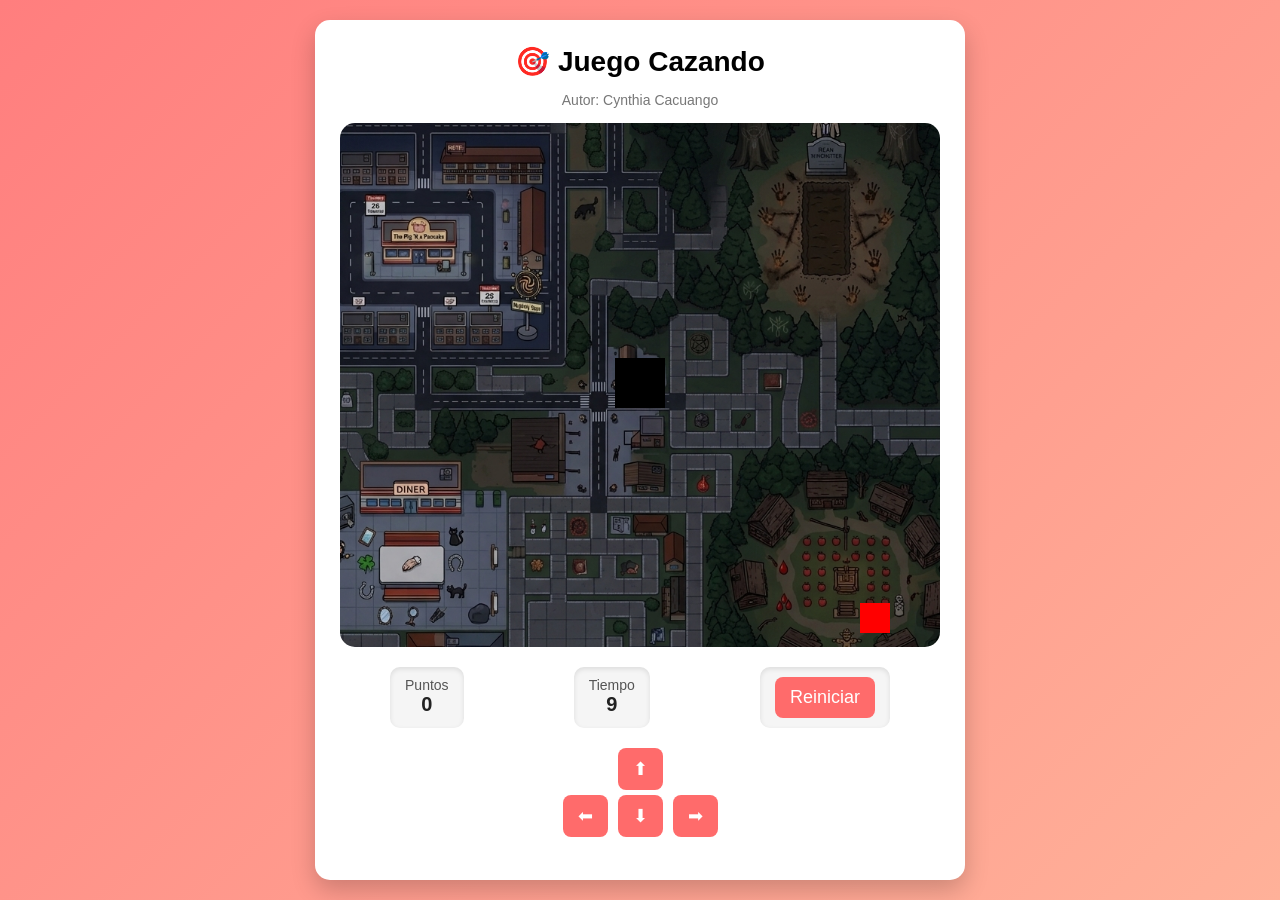
==== index.html @ 1f5ec0cc "Cambio de fondo canvas" ====
<!DOCTYPE html>
<html>
<head>
  <title>Juego Cazando</title>
  <link rel="stylesheet" href="cazando.css">
  <script src="utils.js"></script>
</head>
<body onload="iniciarJuego()">

  <div class="container">

    <header>
      <h1>🎯 Juego Cazando</h1>
      <p class="autor">Autor: Cynthia Cacuango</p>
    </header>

    <section class="game-area fondo">
  <canvas id="areaJuego" width="500" height="500"></canvas>
</section>

    <section class="panel">
      <div class="card">
        <span>Puntos</span>
        <strong id="puntos">0</strong>
      </div>
      <div class="card">
        <span>Tiempo</span>
        <strong id="tiempo">10</strong>
      </div>
      <div class="card">
        <button onclick="reiniciar();">Reiniciar</button>
      </div>
    </section>

    <section class="controles">
      <button id="btnArriba" onclick="moverArriba();">⬆</button>

      <div class="middle-controls">
        <button id="btnIzquierda" onclick="moverIzquierda();">⬅</button>
        <button id="btnAbajo" onclick="moverAbajo();">⬇</button>
        <button id="btnDerecha" onclick="moverDerecha();">➡</button>
      </div>
    </section>

    <p id="mensaje"></p>

  </div>

  <script src="cazando.js"></script>
</body>
</html>
---- cazando.css ----
body {
  margin: 0;
  font-family: 'Segoe UI', Tahoma, sans-serif;
  background: linear-gradient(135deg, #ff7e7e, #ffb199);
  display: flex;
  justify-content: center;
  align-items: center;
  min-height: 100vh;
}

/* CONTENEDOR PRINCIPAL */
.container {
  background: white;
  padding: 25px;
  border-radius: 15px;
  box-shadow: 0 10px 25px rgba(0,0,0,0.2);
  text-align: center;
  width: 90%;
  max-width: 600px;
}

/* HEADER */
h1 {
  margin: 0;
  font-size: 28px;
}

.autor {
  color: #777;
  font-size: 14px;
  margin-bottom: 15px;
}

.fondo {
  background-image: url("FondoP.png");
  background-size: cover;
  background-position: center;
  padding: 10px;
  border-radius: 15px;
}
/* CANVAS */
canvas {
  background: transparent;
}

/* PANEL */
.panel {
  display: flex;
  justify-content: space-around;
  margin: 20px 0;
  gap: 10px;
}

.card {
  background: #f5f5f5;
  padding: 10px 15px;
  border-radius: 10px;
  box-shadow: inset 0 2px 5px rgba(0,0,0,0.1);
}

.card span {
  display: block;
  font-size: 14px;
  color: #555;
}

.card strong {
  font-size: 20px;
  color: #222;
}

/* BOTONES */
button {
  padding: 10px 15px;
  font-size: 18px;
  border: none;
  border-radius: 8px;
  cursor: pointer;
  background: #ff6b6b;
  color: white;
  transition: 0.2s;
}

button:hover {
  background: #ff4b4b;
  transform: scale(1.05);
}

/* CONTROLES */
.controles {
  margin-top: 10px;
}

.middle-controls {
  display: flex;
  justify-content: center;
  gap: 10px;
  margin-top: 5px;
}

/* MENSAJE */
#mensaje {
  margin-top: 15px;
  font-size: 18px;
  font-weight: bold;
  color: #b30000;
}
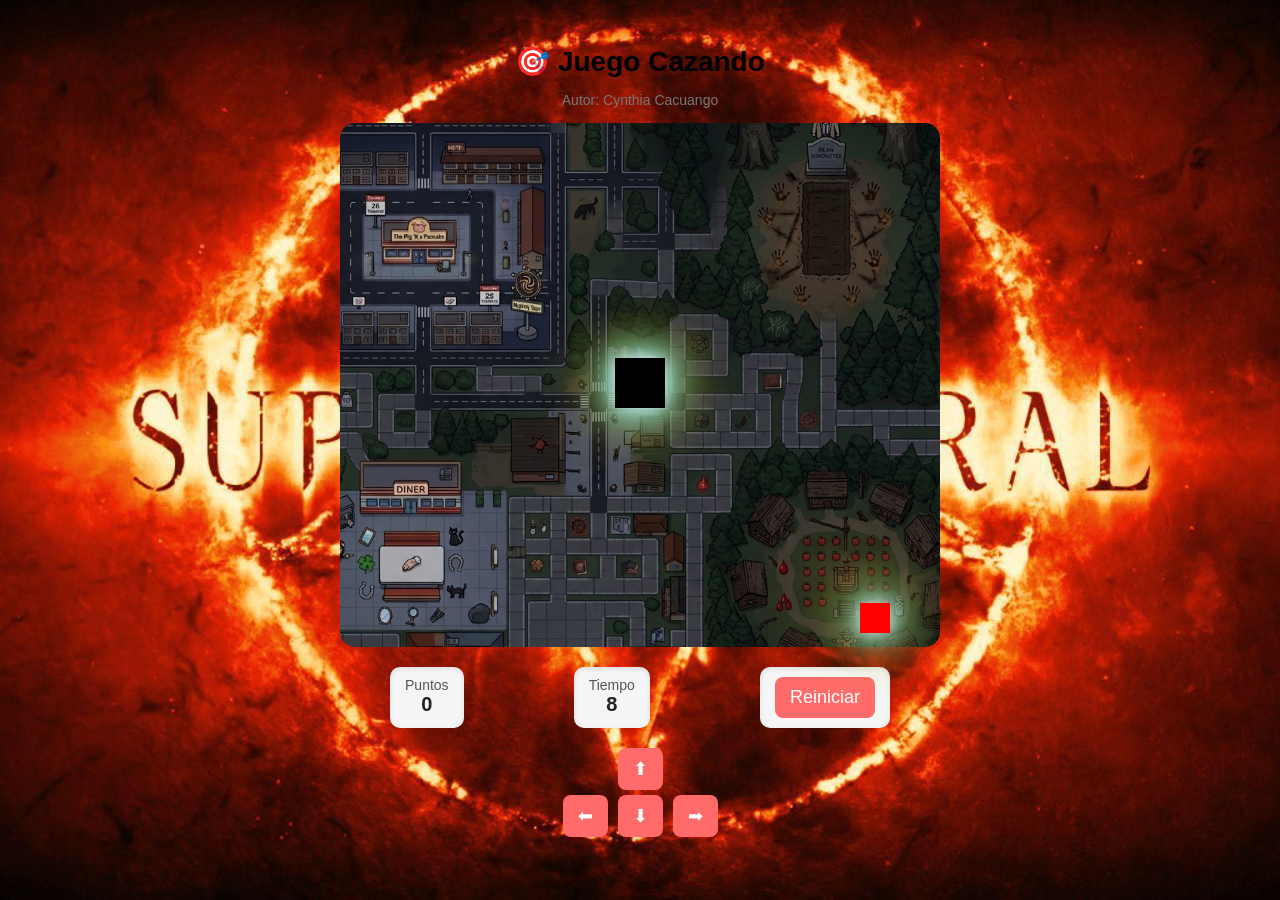
==== commit c410fd87: "Fondo pagina y estrellas cayendo" ====
--- a/index.html
+++ b/index.html
@@ -6,7 +6,13 @@
   <script src="utils.js"></script>
 </head>
 <body onload="iniciarJuego()">
-
+  <div class="shooting-stars">
+  <span></span>
+  <span></span>
+  <span></span>
+  <span></span>
+  <span></span>
+</div>
   <div class="container">
 
     <header>
--- a/cazando.css
+++ b/cazando.css
@@ -1,7 +1,13 @@
 body {
   margin: 0;
+  background-image: url("FondoW.jpg");
+  background-size: cover;           
+  background-position: center;      
+  background-repeat: no-repeat;     
+  background-attachment: fixed;     
+
   font-family: 'Segoe UI', Tahoma, sans-serif;
-  background: linear-gradient(135deg, #ff7e7e, #ffb199);
+
   display: flex;
   justify-content: center;
   align-items: center;
@@ -10,15 +16,12 @@
 
 /* CONTENEDOR PRINCIPAL */
 .container {
-  background: white;
   padding: 25px;
   border-radius: 15px;
-  box-shadow: 0 10px 25px rgba(0,0,0,0.2);
   text-align: center;
   width: 90%;
   max-width: 600px;
 }
-
 /* HEADER */
 h1 {
   margin: 0;
@@ -40,7 +43,9 @@
 }
 /* CANVAS */
 canvas {
-  background: transparent;
+  filter: drop-shadow(0 0 10px white)
+          drop-shadow(0 0 20px #00bfff)
+          drop-shadow(0 0 25px #ffd700);
 }
 
 /* PANEL */
@@ -104,4 +109,73 @@
   font-size: 18px;
   font-weight: bold;
   color: #b30000;
+}
+
+/* CONTENEDOR DE ESTRELLAS */
+.shooting-stars span {
+  position: absolute;
+  top: -50px;
+  width: 2px;
+  height: 80px;
+  background: linear-gradient(white, rgba(255,255,255,0));
+  border-radius: 50%;
+  opacity: 0;
+  transform: rotate(45deg);
+  animation: caer 3s linear infinite;
+}
+
+/* CABEZA DE LA ESTRELLA ⭐ */
+.shooting-stars span::after {
+  content: "";
+  position: absolute;
+  bottom: 0; /* 🔥 al final de la línea */
+  left: 50%;
+  transform: translateX(-50%);
+
+  width: 6px;
+  height: 6px;
+  background: white;
+  border-radius: 50%;
+
+  box-shadow:
+    0 0 8px white,
+    0 0 15px #00bfff,
+    0 0 20px #ffd700;
+}
+
+/* ANIMACIÓN */
+@keyframes caer {
+  0% {
+    transform: translate(0, 0) rotate(45deg);
+    opacity: 1;
+  }
+  100% {
+    transform: translate(-300px, 600px) rotate(45deg);
+    opacity: 0;
+  }
+}
+
+/* VARIAS ESTRELLAS (posiciones diferentes) */
+.shooting-stars span:nth-child(1) {
+  left: 20%;
+  animation-delay: 0s;
+}
+
+.shooting-stars span:nth-child(2)::after {
+  width: 8px;
+  height: 8px;
+}
+
+.shooting-stars span:nth-child(3) {
+  left: 60%;
+  animation-delay: 2s;
+}
+
+.shooting-stars span:nth-child(4)::after {
+  width: 5px;
+  height: 5px;
+}
+.shooting-stars span:nth-child(5) {
+  left: 10%;
+  animation-delay: 2.5s;
 }
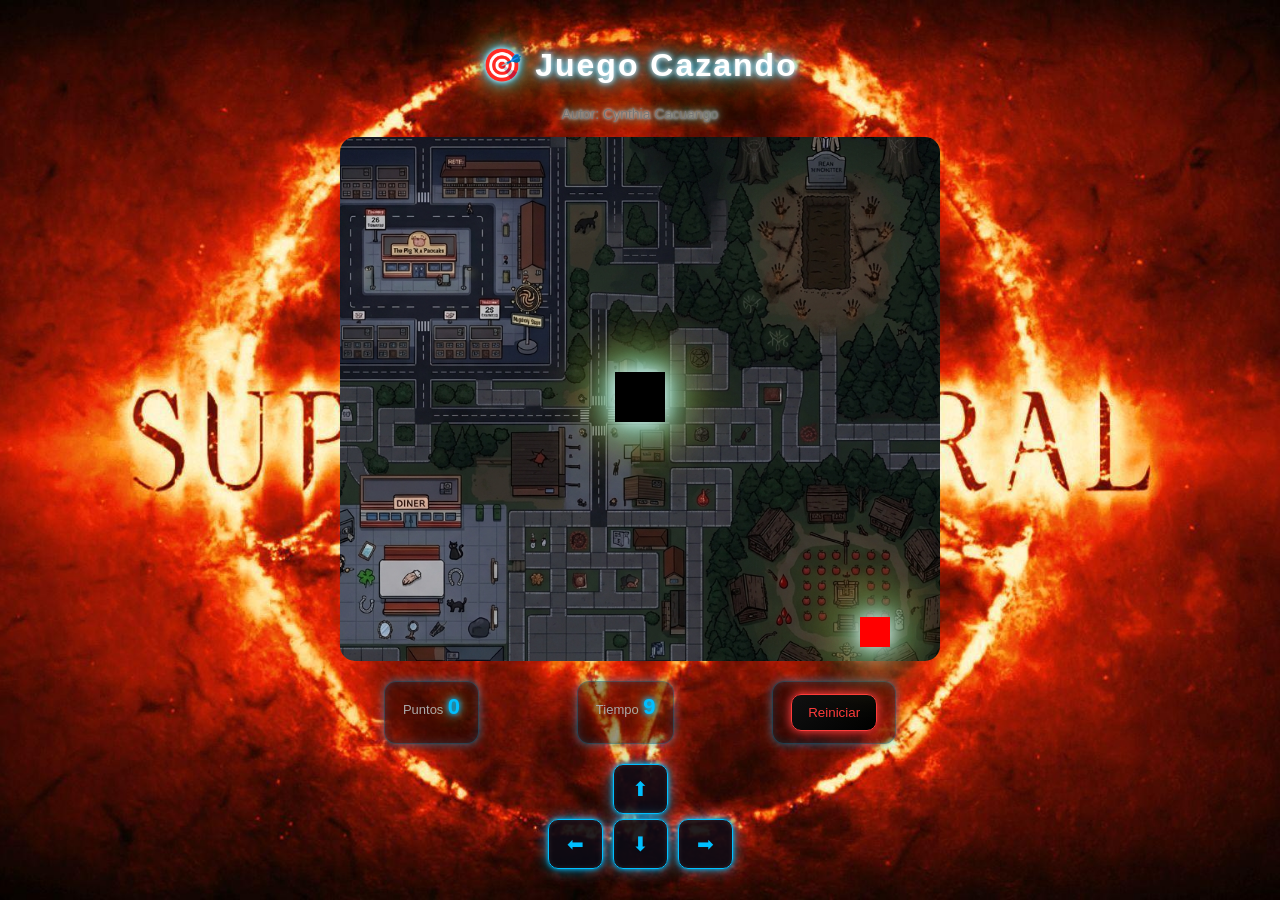
==== commit 55e5984e: "estilo de botones y reiniciar" ====
--- a/index.html
+++ b/index.html
@@ -25,28 +25,28 @@
 </section>
 
     <section class="panel">
-      <div class="card">
-        <span>Puntos</span>
-        <strong id="puntos">0</strong>
-      </div>
-      <div class="card">
-        <span>Tiempo</span>
-        <strong id="tiempo">10</strong>
-      </div>
-      <div class="card">
-        <button onclick="reiniciar();">Reiniciar</button>
-      </div>
-    </section>
+  <div class="card neon-card">
+    <span>Puntos</span>
+    <strong id="puntos">0</strong>
+  </div>
+  <div class="card neon-card">
+    <span>Tiempo</span>
+    <strong id="tiempo">10</strong>
+  </div>
+  <div class="card neon-card">
+    <button class="btn-reiniciar" onclick="reiniciar();">Reiniciar</button>
+  </div>
+</section>
 
-    <section class="controles">
-      <button id="btnArriba" onclick="moverArriba();">⬆</button>
+<section class="controles">
+  <button id="btnArriba" class="btn-control" onclick="moverArriba();">⬆</button>
 
-      <div class="middle-controls">
-        <button id="btnIzquierda" onclick="moverIzquierda();">⬅</button>
-        <button id="btnAbajo" onclick="moverAbajo();">⬇</button>
-        <button id="btnDerecha" onclick="moverDerecha();">➡</button>
-      </div>
-    </section>
+  <div class="middle-controls">
+    <button id="btnIzquierda" class="btn-control" onclick="moverIzquierda();">⬅</button>
+    <button id="btnAbajo" class="btn-control" onclick="moverAbajo();">⬇</button>
+    <button id="btnDerecha" class="btn-control" onclick="moverDerecha();">➡</button>
+  </div>
+</section>
 
     <p id="mensaje"></p>
 
--- a/cazando.css
+++ b/cazando.css
@@ -24,8 +24,23 @@
 }
 /* HEADER */
 h1 {
-  margin: 0;
-  font-size: 28px;
+  color: #ffffff;
+  font-weight: bold;
+  letter-spacing: 2px;
+
+  text-shadow:
+    0 0 5px white,
+    0 0 10px #00bfff,
+    0 0 20px #00bfff,
+    0 0 40px #ffd700;
+}
+
+p {
+  color: #ddd;
+  text-shadow:
+    0 0 3px white,
+    0 0 8px #00bfff,
+    0 0 15px #ffd700;
 }
 
 .autor {
@@ -56,39 +71,88 @@
   gap: 10px;
 }
 
-.card {
-  background: #f5f5f5;
-  padding: 10px 15px;
+/* TARJETAS (PUNTOS / TIEMPO) */
+.neon-card {
+  background: rgba(0,0,0,0.4);
+  border-radius: 12px;
+  padding: 12px 18px;
+  border: 1px solid rgba(0,191,255,0.3);
+
+  box-shadow:
+    0 0 10px rgba(0,191,255,0.5),
+    inset 0 0 10px rgba(0,191,255,0.2);
+}
+
+.neon-card span {
+  color: #aaa;
+  font-size: 13px;
+}
+
+.neon-card strong {
+  font-size: 22px;
+  color: #00bfff;
+
+  text-shadow:
+    0 0 5px #00bfff,
+    0 0 10px #00bfff,
+    0 0 20px #ffd700;
+}
+
+/* BOTONES DIRECCIONALES */
+.btn-control {
+  background: rgba(10,10,20,0.9);
+  color: #00bfff;
+  border: 1px solid #00bfff;
+
   border-radius: 10px;
-  box-shadow: inset 0 2px 5px rgba(0,0,0,0.1);
-}
-
-.card span {
-  display: block;
-  font-size: 14px;
-  color: #555;
-}
-
-.card strong {
+  padding: 12px 18px;
   font-size: 20px;
-  color: #222;
-}
-
-/* BOTONES */
-button {
-  padding: 10px 15px;
-  font-size: 18px;
-  border: none;
-  border-radius: 8px;
   cursor: pointer;
-  background: #ff6b6b;
+
+  box-shadow:
+    0 0 5px #00bfff,
+    0 0 15px rgba(0,191,255,0.6),
+    inset 0 0 5px rgba(255,255,255,0.1);
+
+  transition: all 0.2s ease;
+}
+
+.btn-control:hover {
+  color: #ffd700;
+
+  box-shadow:
+    0 0 10px #ffd700,
+    0 0 25px #00bfff,
+    inset 0 0 10px rgba(255,255,255,0.2);
+
+  transform: scale(1.15);
+}
+
+/* BOTÓN REINICIAR */
+.btn-reiniciar {
+  background: linear-gradient(145deg, #111, #000);
+  color: #ff3c3c;
+  border: 1px solid #ff3c3c;
+
+  padding: 10px 16px;
+  border-radius: 10px;
+  cursor: pointer;
+
+  box-shadow:
+    0 0 8px #ff3c3c,
+    0 0 20px rgba(255,60,60,0.6);
+
+  transition: 0.2s;
+}
+
+.btn-reiniciar:hover {
   color: white;
-  transition: 0.2s;
-}
-
-button:hover {
-  background: #ff4b4b;
-  transform: scale(1.05);
+
+  box-shadow:
+    0 0 15px #ff3c3c,
+    0 0 30px #ffd700;
+
+  transform: scale(1.1);
 }
 
 /* CONTROLES */
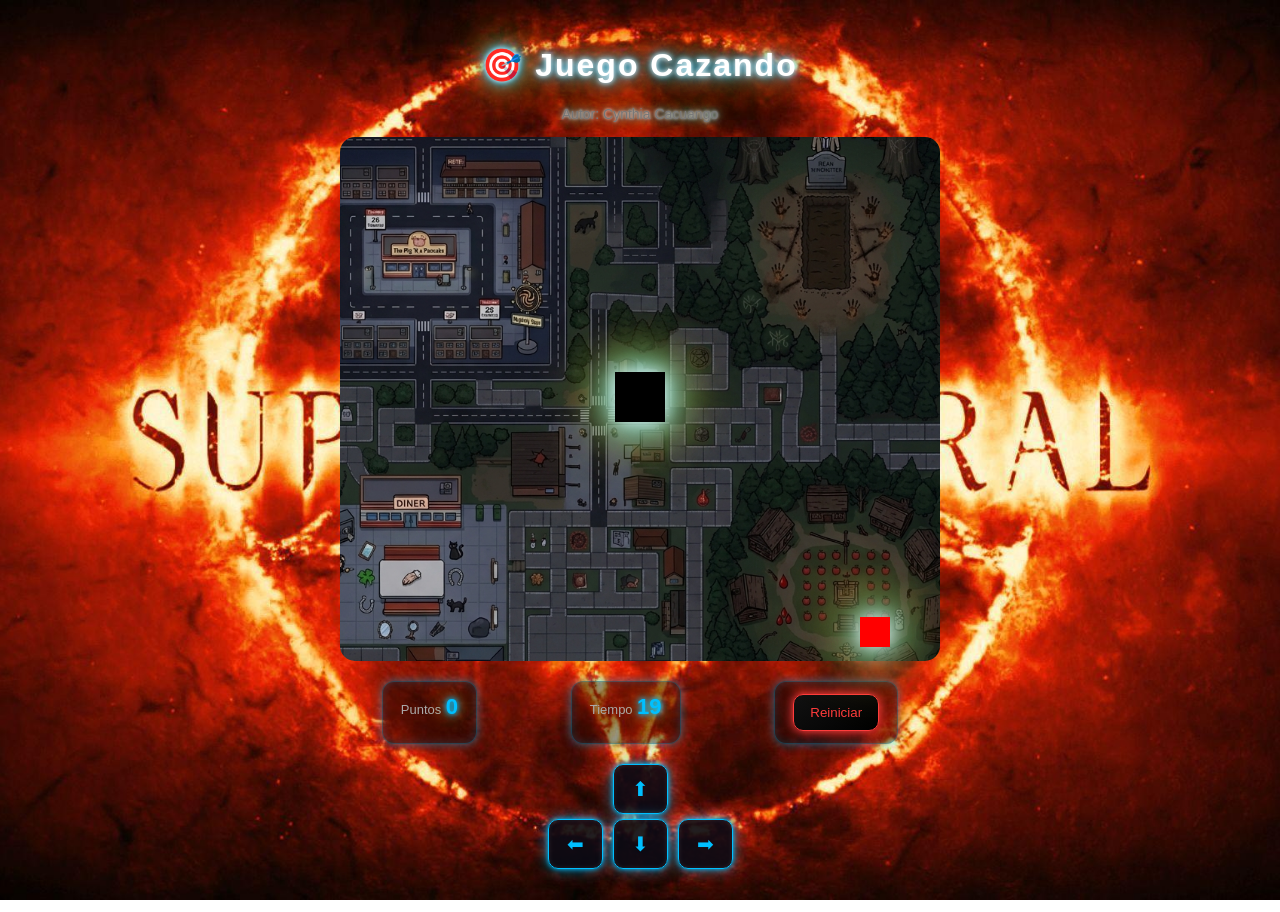
==== commit 956da7cc: "Ajuste codigo reinicio juego" ====
--- a/index.html
+++ b/index.html
@@ -31,7 +31,7 @@
   </div>
   <div class="card neon-card">
     <span>Tiempo</span>
-    <strong id="tiempo">10</strong>
+    <strong id="tiempo">20</strong>
   </div>
   <div class="card neon-card">
     <button class="btn-reiniciar" onclick="reiniciar();">Reiniciar</button>
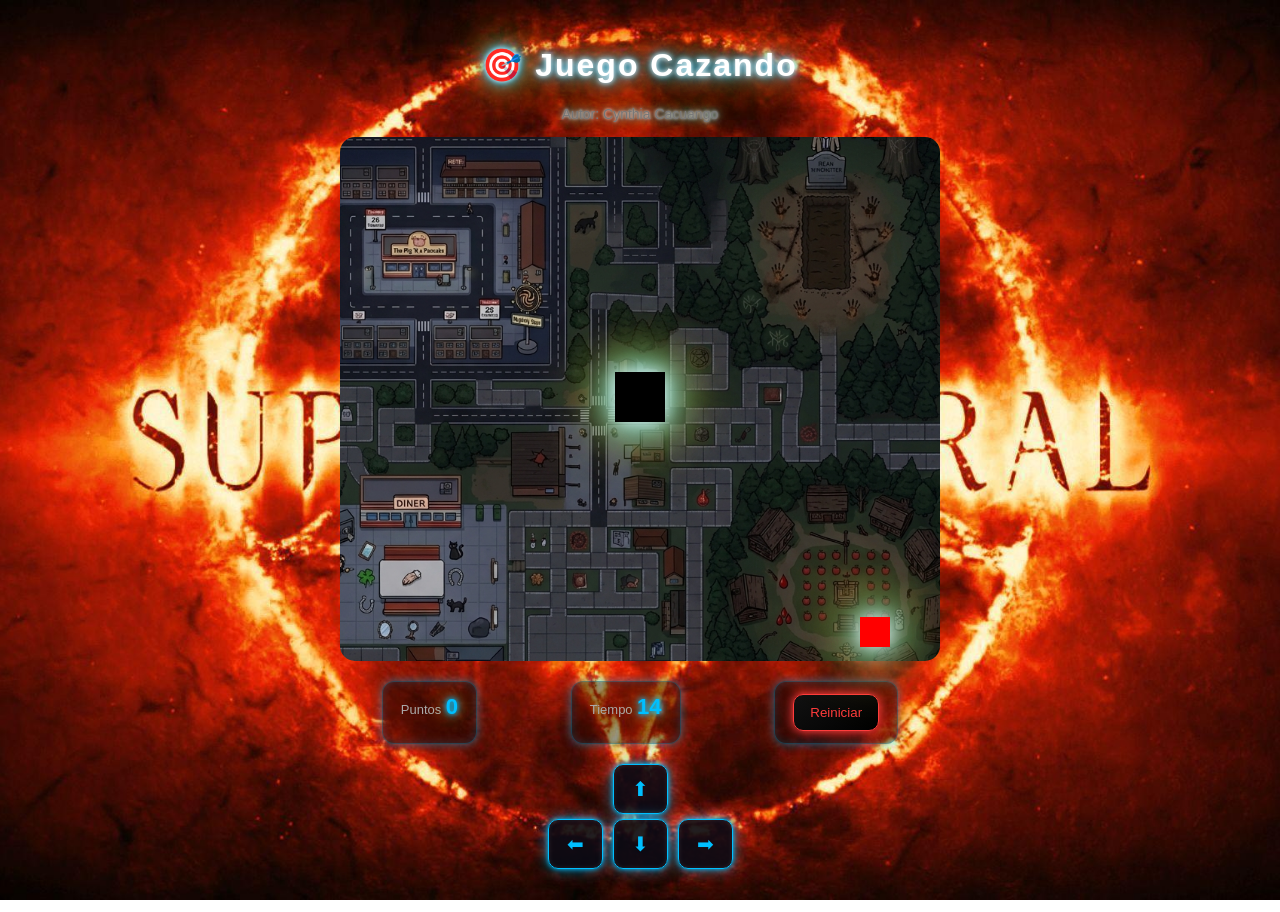
==== commit 507b0e1c: "Modifcación del tempo de 10 a 15s" ====
--- a/index.html
+++ b/index.html
@@ -31,7 +31,7 @@
   </div>
   <div class="card neon-card">
     <span>Tiempo</span>
-    <strong id="tiempo">20</strong>
+    <strong id="tiempo">15</strong>
   </div>
   <div class="card neon-card">
     <button class="btn-reiniciar" onclick="reiniciar();">Reiniciar</button>
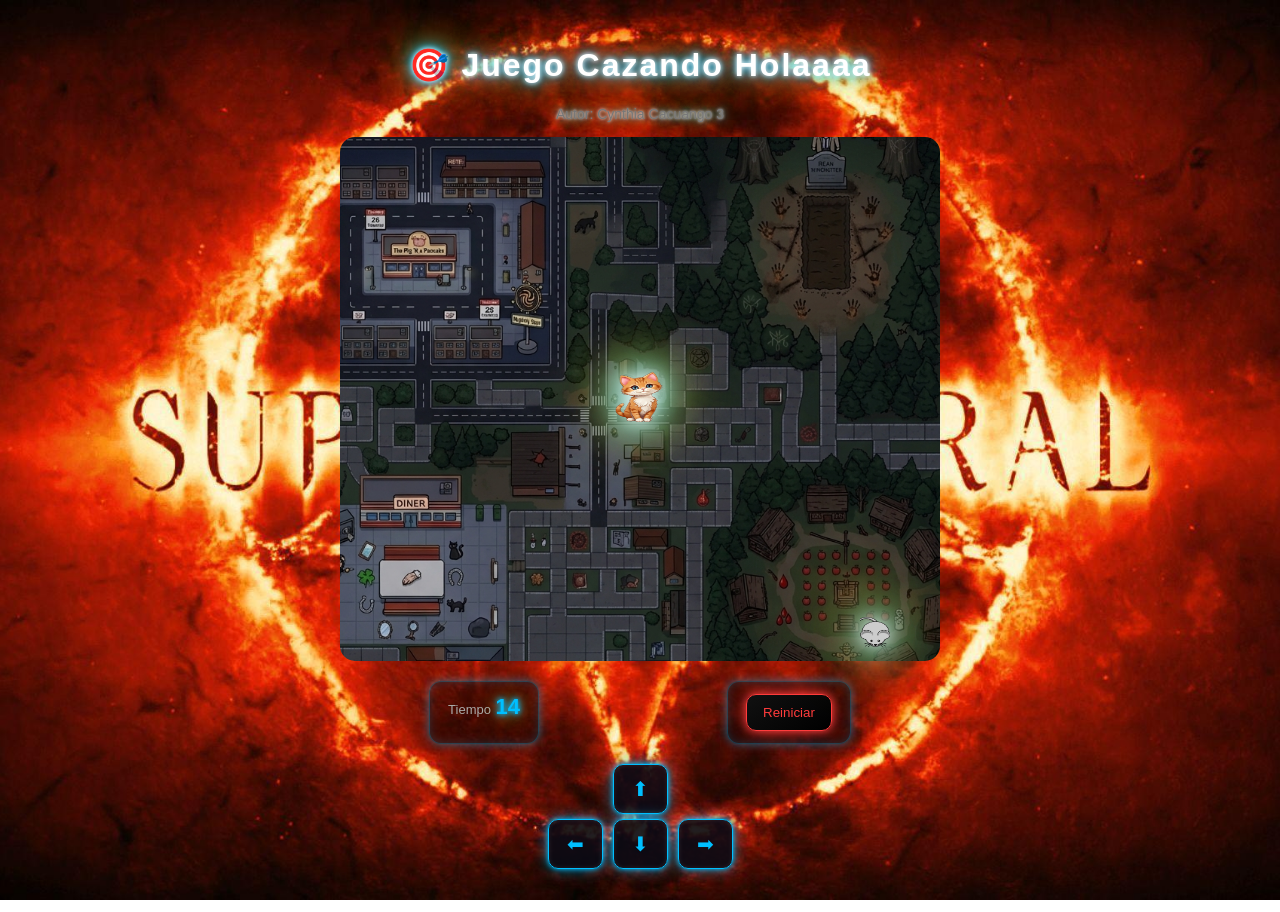
==== commit 80f4b431: "evaluacion" ====
--- a/index.html
+++ b/index.html
@@ -16,8 +16,8 @@
   <div class="container">
 
     <header>
-      <h1>🎯 Juego Cazando</h1>
-      <p class="autor">Autor: Cynthia Cacuango</p>
+      <h1>🎯 Juego Cazando Holaaaa</h1>
+      <p class="autor">Autor: Cynthia Cacuango 3</p>
     </header>
 
     <section class="game-area fondo">
@@ -25,10 +25,7 @@
 </section>
 
     <section class="panel">
-  <div class="card neon-card">
-    <span>Puntos</span>
-    <strong id="puntos">0</strong>
-  </div>
+  
   <div class="card neon-card">
     <span>Tiempo</span>
     <strong id="tiempo">15</strong>
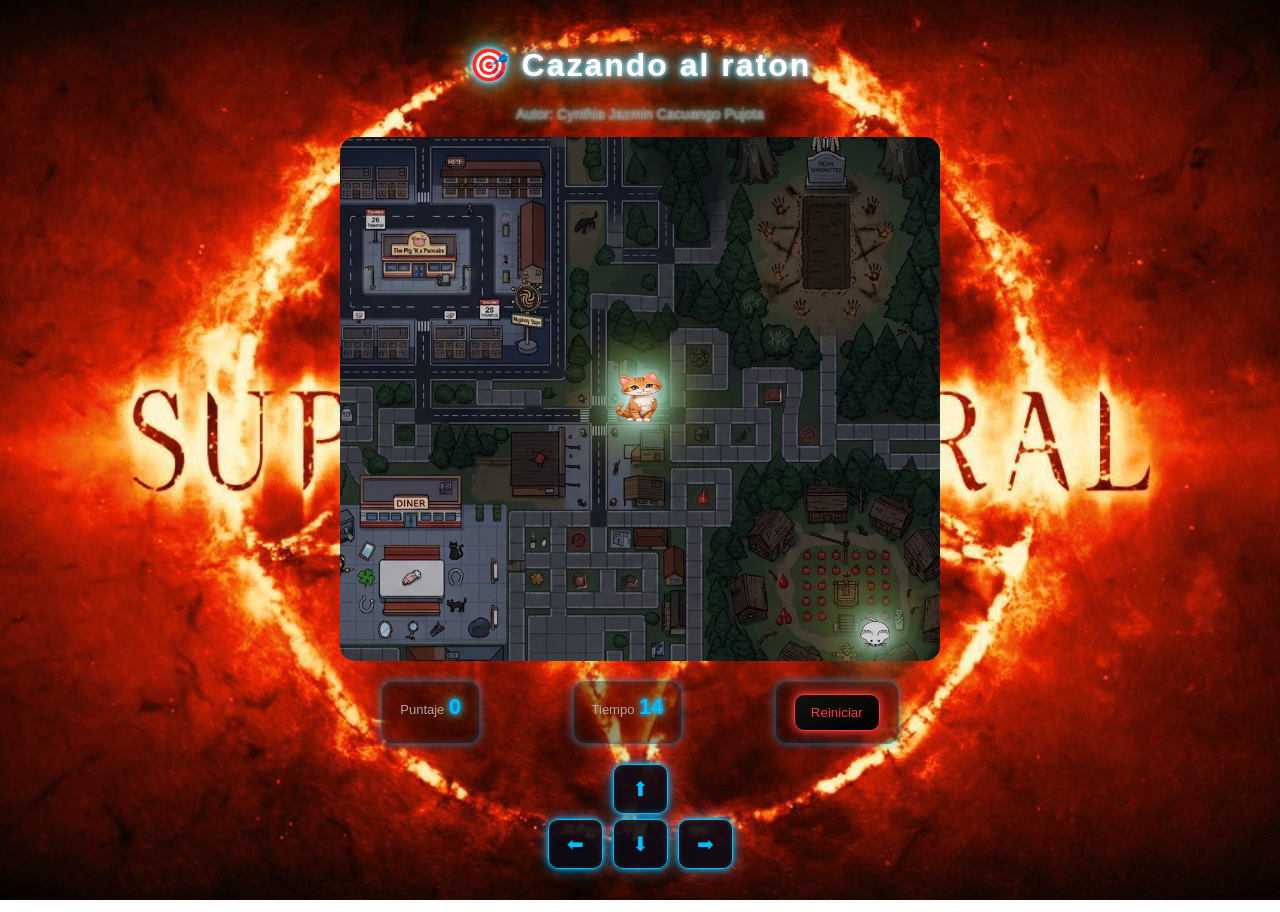
==== commit 4e4c8fa1: "Cambio Titulo, Nombre Autor y Sinonimo de Puntos" ====
--- a/index.html
+++ b/index.html
@@ -16,8 +16,8 @@
   <div class="container">
 
     <header>
-      <h1>🎯 Juego Cazando Holaaaa</h1>
-      <p class="autor">Autor: Cynthia Cacuango 3</p>
+      <h1>🎯 Cazando al raton</h1>
+      <p class="autor">Autor: Cynthia Jazmin Cacuango Pujota</p>
     </header>
 
     <section class="game-area fondo">
@@ -25,7 +25,10 @@
 </section>
 
     <section class="panel">
-  
+  <div class="card neon-card">
+    <span>Puntaje</span>
+    <strong id="puntos">0</strong>
+  </div>
   <div class="card neon-card">
     <span>Tiempo</span>
     <strong id="tiempo">15</strong>
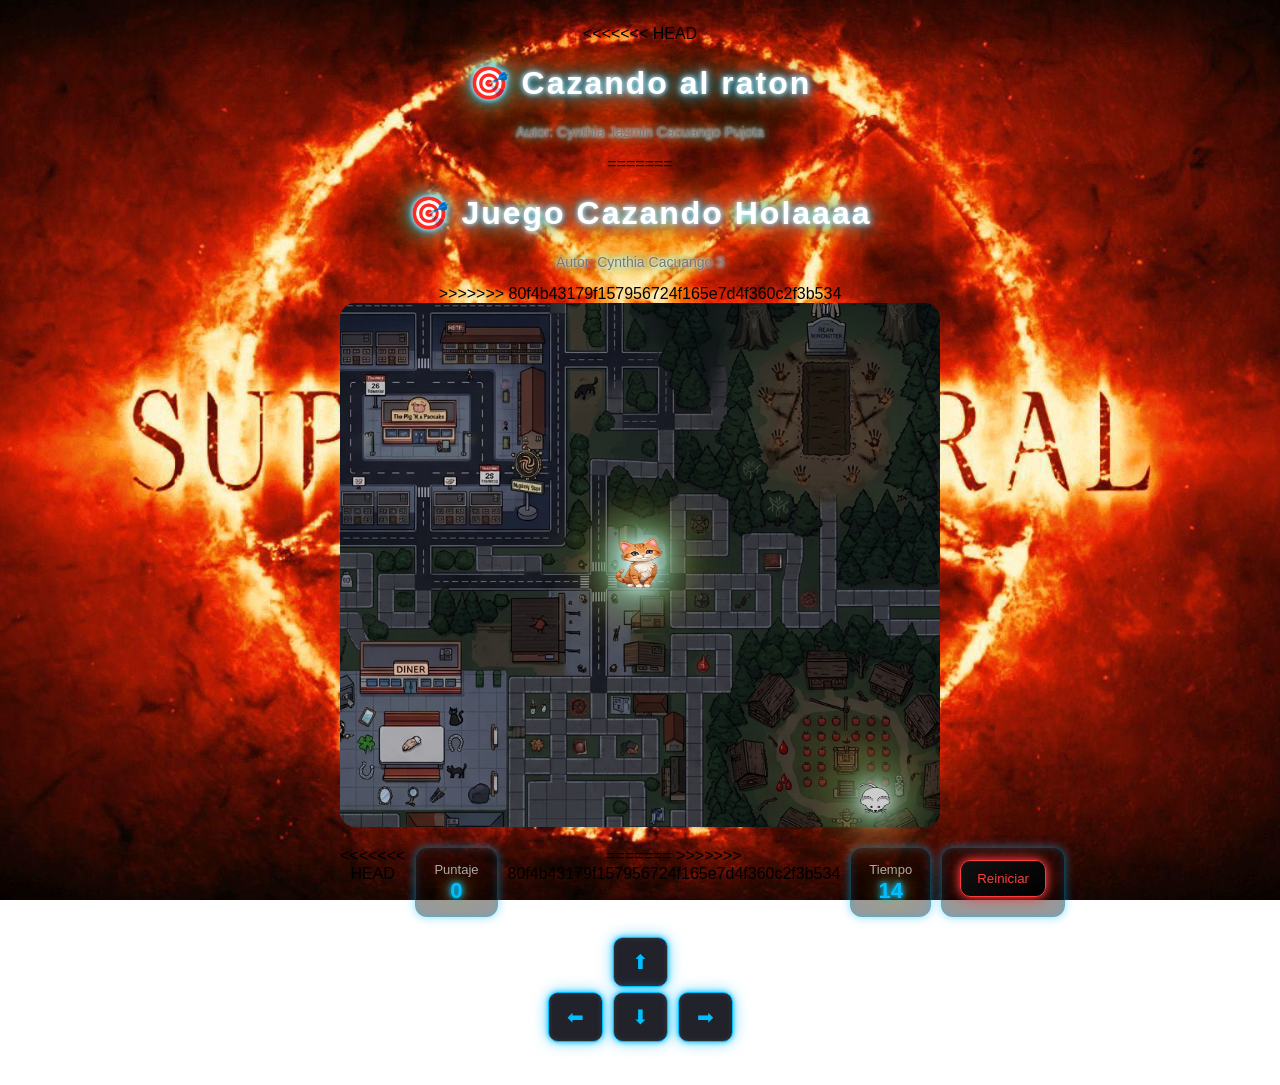
==== commit e89c9380: "merge: resolucion conflicto titulo y restauracion de lineas borradas" ====
--- a/index.html
+++ b/index.html
@@ -16,8 +16,13 @@
   <div class="container">
 
     <header>
+<<<<<<< HEAD
       <h1>🎯 Cazando al raton</h1>
       <p class="autor">Autor: Cynthia Jazmin Cacuango Pujota</p>
+=======
+      <h1>🎯 Juego Cazando Holaaaa</h1>
+      <p class="autor">Autor: Cynthia Cacuango 3</p>
+>>>>>>> 80f4b43179f157956724f165e7d4f360c2f3b534
     </header>
 
     <section class="game-area fondo">
@@ -25,10 +30,14 @@
 </section>
 
     <section class="panel">
+<<<<<<< HEAD
   <div class="card neon-card">
     <span>Puntaje</span>
     <strong id="puntos">0</strong>
   </div>
+=======
+  
+>>>>>>> 80f4b43179f157956724f165e7d4f360c2f3b534
   <div class="card neon-card">
     <span>Tiempo</span>
     <strong id="tiempo">15</strong>
